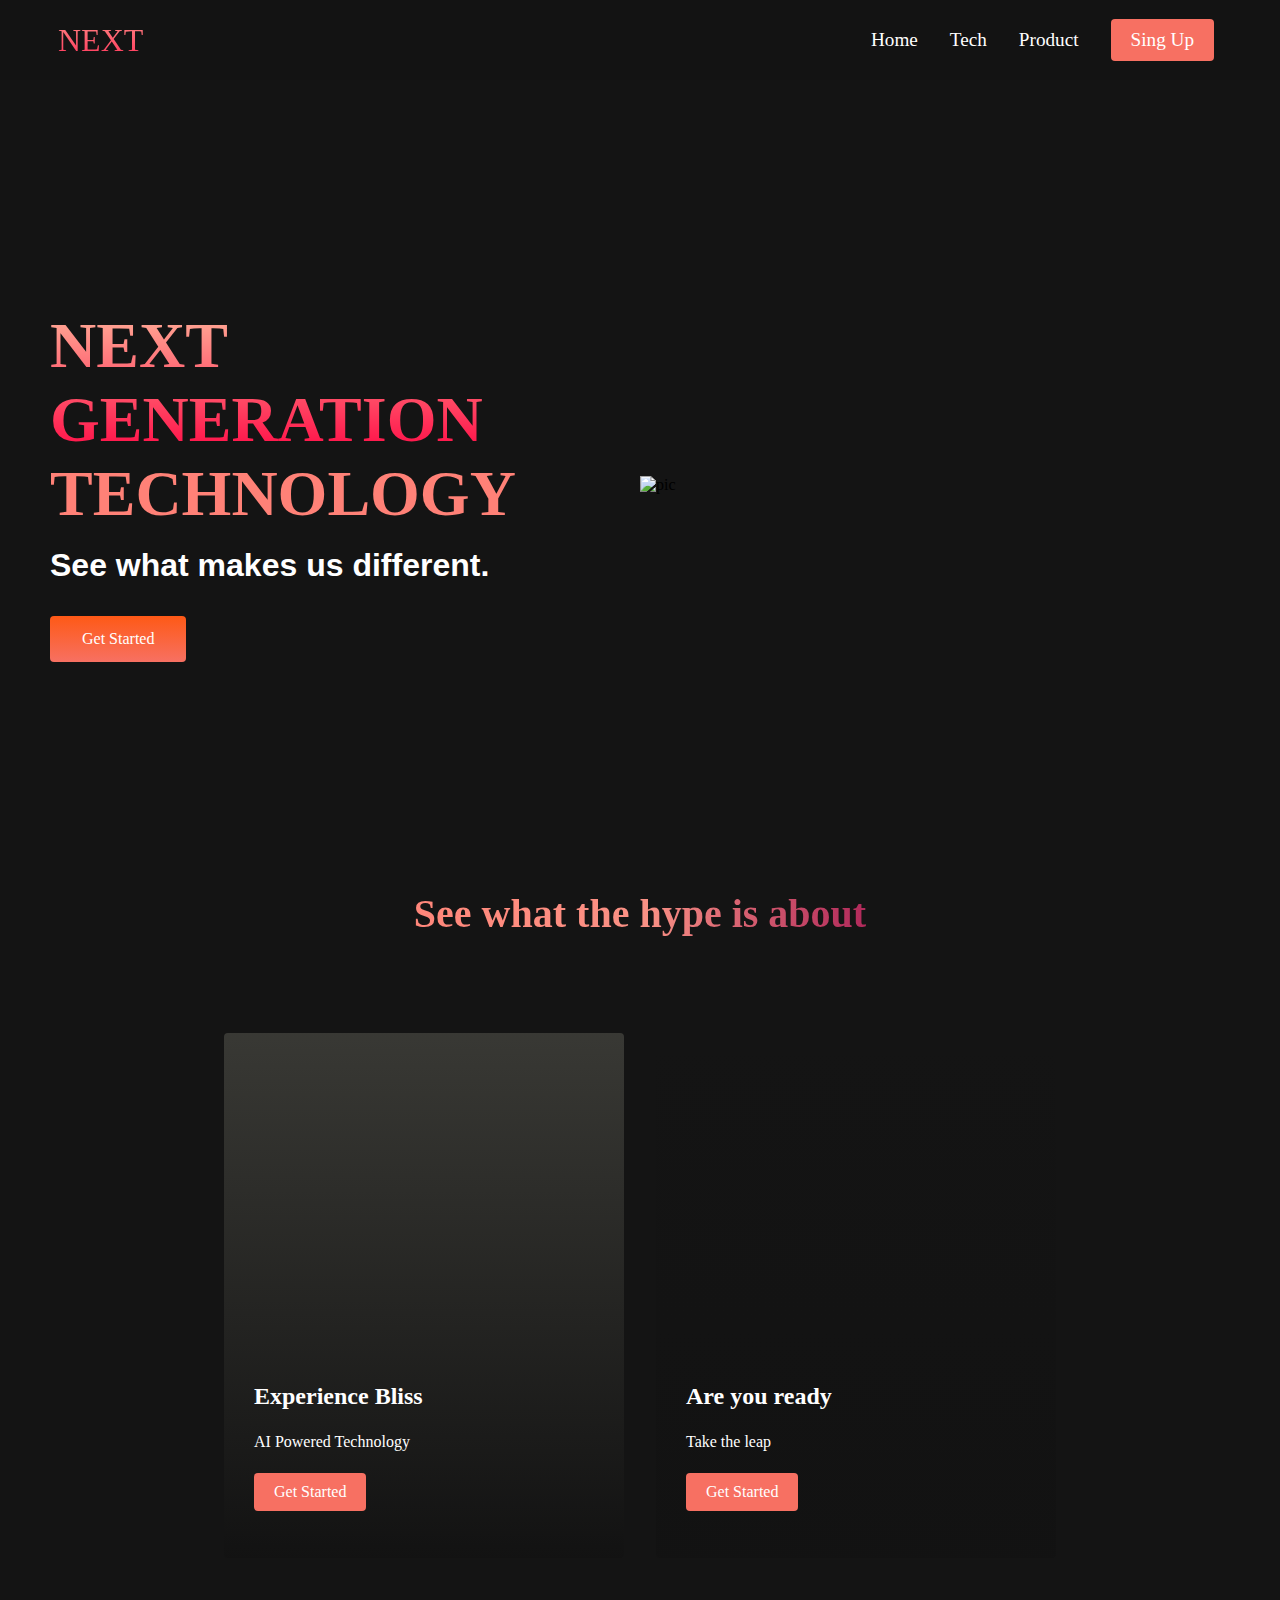
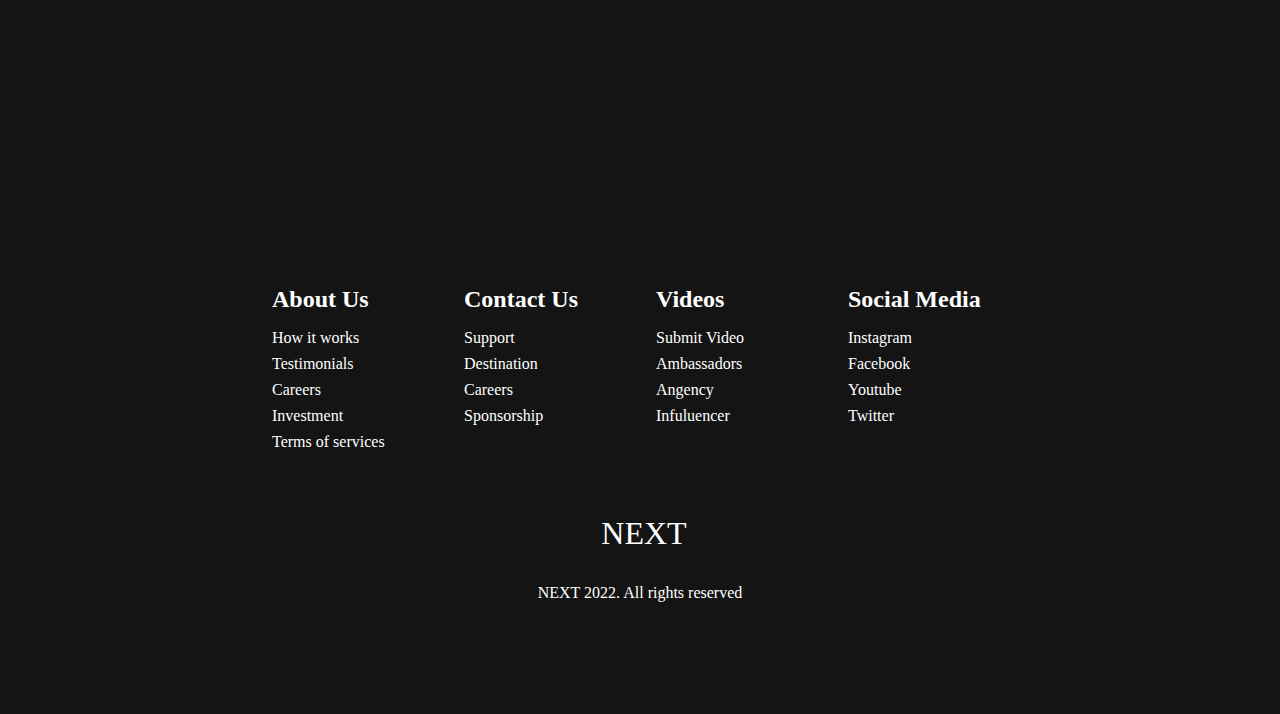
==== index.html @ df103964 "Add files via upload" ====
<!DOCTYPE html>
<html lang="en">

<head>
    <link rel="stylesheet" href="https://use.fontawesome.com/releases/v5.13.0/css/all.css" integrity="sha384-Bfad6CLCknfcloXFOyFnlgtENryhrpZCe29RTifKEixXQZ38WheV+i/6YWSzkz3V" crossorigin="anonymous" />
    <meta charset="UTF-8">
    <meta http-equiv="X-UA-Compatible" content="IE=edge">
    <meta name="viewport" content="width=device-width, initial-scale=1.0">
    <title>NEXT</title>
    <link rel="stylesheet" href="style.css">
</head>

<body>
    <!------navbar section---->
    <nav class="navbar">
        <div class="navbar__container">
            <a href="/" id="navbar__logo"><i class="fas fa-gem"></i> NEXT</a>
            <div class="navbar__toggle" id="mobile-menu">
                <span class="bar"></span>
                <span class="bar"></span>
                <span class="bar"></span>
            </div>
            <ul class="navbar__menu">
                <li class="navbar__item">
                    <a href="/" class="navbar__links">Home</a>
                </li>
                <li class="navbar__item">
                    <a href="Tech.html" class="navbar__links">Tech</a>
                </li>
                <li class="nav bar__item">
                    <a href="/" class="navbar__links">Product</a>
                </li>
                <li class="navbar__btn">
                    <a href="Sing Up.html" class="button">Sing Up</a>
                </li>
            </ul>
        </div>
    </nav>
    <!-----hero section-->
    <div class="main">
        <div class="main__container">
            <div class="main__content">
                <h1>NEXT GENERATION</h1>
                <h2>TECHNOLOGY</h2>
                <p>See what makes us different.</p>
                <button class="main__btn"><a href="/"></a>Get Started</button>
            </div>
            <div class="main__img--ontainer">
                <img src="image/img3 (9).jpg" alt="pic" id="main__img">
            </div>
        </div>

    </div>  

    <!-----Services section-->
    <div class="services">
        <h1>See what the hype is about</h1>
        <div class="services__container">
            <div class="services__card">
              <h2>Experience Bliss</h2>  
              <p>AI Powered Technology</p>
              <button>Get Started</button>   
            </div>
            <div class="services__card">
                <h2>Are you ready</h2>  
                <p>Take the leap</p>
                <button>Get Started</button>   
              </div>
        </div>
    </div>

    <!----footer sectiont-->
    <div class="footer__container">
        <div class="footer__links">
          <div class="footer__link--wrapper">
              <div class="footer__link--items">
                  <h2>About Us</h2>
                  <a href="/sing__up">How it works</a>
                  <a href="/">Testimonials</a>
                  <a href="/">Careers</a>
                  <a href="/">Investment</a>
                  <a href="/">Terms of services</a>
              </div>
              <div class="footer__link--items">
                  <h2>Contact Us</h2>
                  <a href="/">Support</a>
                  <a href="/">Destination</a>
                  <a href="/">Careers</a>
                  <a href="/">Sponsorship</a>
                  
              </div>
          </div>  
          <div class="footer__link--wrapper">
            <div class="footer__link--items">
                <h2>Videos</h2>
                <a href="/">Submit Video</a>
                <a href="/">Ambassadors</a>
                <a href="/">Angency</a>
                <a href="/">Infuluencer</a>
               
            </div>
            <div class="footer__link--items">
                <h2>Social Media</h2>
                <a href="/">Instagram</a>
                <a href="/">Facebook</a>
                <a href="/">Youtube</a>
                <a href="/">Twitter</a>
            </div>
        </div>  
        </div>
        <div class="social__media">
            <div class="social__media--wrap">
                <div class="footer__logo">
                   <a href="/" id="footer__logo"><i class="fas fa-gem"></i>NEXT</a> 
                </div>
                <p class="website__rights">NEXT 2022. All rights reserved</p>
                <div class="social__icons">
                   <a href="/" class="social__icon--link" target="_blank">
                     <i class="fab fa-facebook"></i>   
                   </a> 
                   <a href="/" class="social__icon--link" target="_blank">
                    <i class="fab fa-instagram"></i>   
                  </a>
                  <a href="/" class="social__icon--link" target="_blank">
                    <i class="fab fa-twitter"></i>   
                  </a> 
                  <a href="/" class="social__icon--link" target="_blank">
                    <i class="fab fa-linkedin"></i>   
                  </a> 
                  <a href="/" class="social__icon--link" target="_blank">
                    <i class="fab fa-youtube"></i>   
                  </a>  
                </div>
            </div>
        </div>
    </div>
    <script src="script.js"></script>
</body>

</html>
---- style.css ----
* {
    box-sizing: border-box;
    margin: 0;
    padding: 0;
    font-family: 'Arial, Helvetica, sans-serif';
}

.navbar {
    background: #131313;
    height: 80px;
    display: flex;
    justify-content: center;
    align-items: center;
    font-size: 1.2rem;
    position: sticky;
    top: 0;
    z-index: 999;
}

.navbar__container {
    display: flex;
    justify-content: space-between;
    height: 80px;
    z-index: 1;
    width: 100%;
    max-width: 1300px;
    margin: 0 auto;
    padding: 0 50px;
}

#navbar__logo {
    background-color: #ff8177;
    background-image: linear-gradient(to top, #ff0844 0%, #ffb199 100%);
    background-size: 100%;
    -webkit-background-clip: text;
    -moz-background-clip: text;
    -webkit-text-fill-color: transparent;
    -moz-text-fill-color: transparent;
    display: flex;
    align-items: center;
    cursor: pointer;
    font-size: 2rem
}

.fa-gem {
    margin-right: 0.5rem;
}

.navbar__menu {
    display: flex;
    align-items: center;
    list-style: none;
    text-align: center;
}

.navbar__item {
    height: 80px;
}

.navbar__links {
    color: #fff;
    display: flex;
    align-items: center;
    justify-content: center;
    text-decoration: none;
    padding: 0 1rem;
    height: 100%;
}

.navbar__btn {
    display: flex;
    justify-content: center;
    align-items: center;
    padding: 0 1rem;
    width: 100%;
}
   .button{
    display: flex;
    justify-content: center;
    text-decoration: none;
    padding: 10px 20px;
    height: 100%;
    width: 100%;
    border: none;
    outline: none;
    border-radius: 4px;
    background: #f77062;
    color: #fff;
}
   
       
    .button:hover {
        background: #4837ff;
        transition: all 0.3s ease;
    }
    .navbar__links:hover {
        color: #f77062;
        transition: all 0.3s ease;
    }
    @media screen and (max-width: 960px) {
        .navbar__container {
            display: flex;
            justify-content: space-between;
            height: 80px;
            z-index: 1;
            width: 100%;
            max-width: 1300px;
            padding: 0;
          
        }
        .navbar__menu {
            display: grid;
            grid-template-columns: auto;
            margin: 0;
            width: 100%;
            position: absolute;
            top: -1000px;
            opacity: 0;
            transition: all 0.5s ease;
            height: 50vh;
            z-index: -1;
            background: #131313;
        }
        .navbar__menu.active {
            background: 131313;
            top: 100%;
            opacity: 1;
            transition: all 0.5s ease;
            z-index: 99;
            height: 50vh;
            font-size: 1.6rem;
        }
        #navbar__logo {
            padding-left: 25px;
        }
        .navbar__toggle .bar {
            width: 25px;
            height: 3px;
            margin: 5px auto;
            transition: all 0.3s ease-in-out;
            background: #fff;
        }
        .navbar__item {
            width: 100%;
        }
        .navbar__links {
            text-align: center;
            padding: 2rem;
            width: 100%;
            display: table;
        }
        #mobile-menu {
            position: absolute;
            top: 20%;
            right: 5%;
            transform: translate(5%, 20%);
        }
        .navbar__btn {
            padding-bottom: 2rem;
        }
        .button {
            display: flex;
            justify-content: center;
            align-items: center;
            width: 80%;
            height: 80px; 
            margin: 0;
        }
        .navbar__toggle .bar {
            display: block;
            cursor: pointer;
        }
        #mobile-menu.si-active .bar:nath-child(1) {
            transform: translateY(8px) rotate(45deg);
        }
        #mobile-menu.si-active .bar:nath-child(3) {
            transform: translateY(-8px) rotate(-45deg);
            

        }
    }
    /* hero section*/
    .main__container{
        display: grid;
        grid-template-columns: 1fr 1fr;
        align-items: center;
        justify-content: center;
        margin: 0 auto;
        height: 90vh;
        background-color: #141414;
        z-index: 1;
        width: 100%;
        max-width: 1300px;
        padding: 0 50px;

    }
    .main__content h1{
        font-size: 4rem;
        background-color: #ff8177;
        background-image: linear-gradient(to top, #ff0844 0%, #ffb199 100% );
        background-size: 100%;
        -webkit-background-clip: text;
        -moz-background-clip: text;
        -webkit-text-fill-color: transparent;
        -moz-text-fill-color: transparent;
        
    }
    .main__content h2{
        font-size: 4rem;
        background-color: #ff8177;
       /* background-image: linear-gradient(to top, #b721ff 0%, #21d4fd 100% );*/
        background-size: 100%;
        -webkit-background-clip: text;
        -moz-background-clip: text;
        -webkit-text-fill-color: transparent;
        -moz-text-fill-color: transparent;     
    }
     .main__content p{
         margin-top: 1rem; 
         font-size: 2rem;
         font-weight: 700; 
         color: #fff;
         font-family: Arial, Helvetica, sans-serif;
     }
     .main__btn{
         font-size: 1rem;
         background-image: linear-gradient(to top,
         #f77062 0%, #fe5916 100%);
         padding: 14px 32px;
         border: none;
         border-radius: 4px;
         color: #fff;
         margin-top: 2rem;
         cursor: pointer;
         position: relative;
         transition: all 0.35s;
         outline:  none;
     }
     .main__btn a{
         position: relative;
         z-index: 2;
         color: #fff;
         text-decoration: none; 
     }
     .main__btn:after {
         position: absolute;
         content: '';
         top: 0;
         left: 0;
         width: 0;
         height: 100%;
         background: #4837ff;
         transition: all 0.35s;
         border-radius: 4px;
     } 
     .main__btn:hover{
         color: #fff;
     }
     .main__btn:hover:after{
         width: 100%;
     }
     .main__img--container{
         text-align: center;
     }
     #main__img{
         height: 100%;
         width: 70%;
     }
     /*mobile responsive*/
     @medial screen and (max-width: 768px){
         .main__container{
             display: grid;
             grid-template-columns:auto;
             justify-self; center;
             width: 100%;
             margin: 0 auto;
             height: 90vh;
         }
         .main__content{
             text-aling: center;
             margin-bottom: 4rem;
         }
         .main__content h1{
             font-size: 2.5rem;
             margin-top: 2rem;
         }
         .main__content h2{
             font-size: 3rem;
         }
         .main__content p{
             margin-top: 1rem;
             font-size: 1.5rem;
         }
     }

     @media screen and (max-width: 480px){
        .main__content h1{
            font-size: 2rem;
            margin-top: 3rem;
        }
        .main__content h2{
            font-size: 2rem;
        }
        .main__content p{
            margin-top: 2rem;
            font-size: 1.5rem;
        }
        .main__btn{
            padding: 12px 36px;
            margin: 2.5rem 0;
        }
     }
     /* services*/
     .services{
         background: #141414;
         display: flex;
         flex-direction: column;
         align-items: center;
         height: 100vh;
     }
     .services h1{
         background-color: #ff8177;
         background-image: linear-gradient(
             to right, #ff8177 0%,
             #ff867a 0%,
             #ff8c7f 21%,
             #f99185 52%,
             #cf556c 78%,
             #b12a5b 100%    
         );
         background-size:100%;
         margin-bottom: 5rem;
         font-size: 2.5rem;
         -webkit-background-clip: text;
         -moz-background-clip: text;
         -webkit-text-fill-color: transparent;
         -moz-text-fill-color: transparent;     
     }
     .services__container{
         display: flex;
         justify-content: center;
         flex-wrap: wrap;
     }
.services__card{
    margin: 1rem;
    height: 525px;
    width: 400px;
    border-radius: 4px;
    background-image: linear-gradient(to bottom,
    rgba(71, 71, 65, 0.712) 0%, rgba(17, 17,17,0.6) 100%),
    url('/image/pexel2.jpg');
    background-size: cover;
    position: relative;
    color: #fff;
}
.services__card:nth-child(2){
    margin: 1rem;
    height: 525px;
    width: 400px;
    border-radius: 4px;
    background-image: linear-gradient(to bottom,
    rgba(0, 0, 0, 0) 0%, rgba(17, 17, 17, 0.6) 100%),
    url('/image/pexels.jpg');
 

}
.services h2{
    position: absolute;
    top: 350px;
    left: 30px;
}
.services__card p{
    position: absolute;
    top: 400px;
    left: 30px;
}
.services__card button{
    color: #fff;
    padding: 10px 20px;
    border: none;
    outline: none;
    border-radius: 4px;
    background: #f77062;
    position: absolute;
    top: 440px;
    left: 30px;
    font-size: 1rem;
    cursor: pointer;
}

.services__card:hover{
    transform: scale(1.075);
    transition: 0.2s ease-in;
    cursor: pointer;
}
@media screen and (max-width: 960px) {
    .services{
        height: 1600px;
    }
    .services h1{
        font-size: 2rem;
        margin-top: 12rem;
    } 
}

@media screen and (max-width: 480px){
    .services{
        height: 1400px;
    }
    .services h1 {
      font-size: 1.2rem;  
    }
    .services__card{
        width: 300px;
    }

}
/*footer css*/
.footer__container{
    background-color: #141414;
    padding: 5rem 0;
    display: flex;
    flex-direction: column;
    justify-content: center;
    align-items: center;
}

#footer__logo{
    color: #fff;
    display: flex;
    align-items: center;
    cursor: pointer;
    text-decoration: none;
    font-size: 2rem;
}
.footer__links{
    width: 100%;
    max-width: 1000px;
    display: flex;
    justify-content: center;
}

.footer__link--wrapper{
    display: flex;
}

.footer__link--items{
    display: flex;
    flex-direction: column;
    align-items: flex-start;
    margin: 16px;
    text-align: left;
    width: 160px;box-sizing: border-box;
}

.footer__link--items h2{
   margin-bottom: 16px;
}

.footer__link--items > h2{
    color: #fff;
}

.footer__link--items a{
    color: #fff;
    text-decoration: none;
    margin-bottom: 0.5rem;
}

.footer__link--items a:hover{
    color: rgb(219, 57, 57);
    transition: 0.3s ease-out;
}

/*Social icons*/
.social__icon--link{
  color: #fff;
  font-size: 24px;  
}

.social__media{
    max-width: 1000px;
    width: 100%;
}

.social__media--wrap{
    display: flex;
    justify-content: space-between;
    align-items: center;
    width: 90%;
    max-width: 1000px;
    margin: 40px auto 0 auto;
}
.social__icons{
   display: flex;
   flex-wrap: wrap;
   justify-content: space-between;
   align-items: center;
   width: 240px; 
}

.social__logo{
    color: #fff;
    justify-self: flex-start;
    margin-left: 20px;
    cursor: pointer;
    text-decoration: none;
    font-size: 2rem;
    display: flex;
    align-items: center;
    margin-bottom: 16px;
}

.website__rights {
   color: #fff;
}

'@media  screen and (max-width: 820px) {
    .footer__links{
        padding: 2rem;
    }

    #footer__logo{
        margin-bottom: 2rem;
    }

    .website__rights{
        margin-bottom: 2rem;
    }
    .footer__links--wrapper{
        flex-direction: column;
    }
    
    .social__media--wrap{
        flex-direction: column;
    }
}

@media screen and (max-width: 400px) {
    .footer__link--items{
        margin: 0;
        padding: 10px;
        width: 100%;
    }
    
}
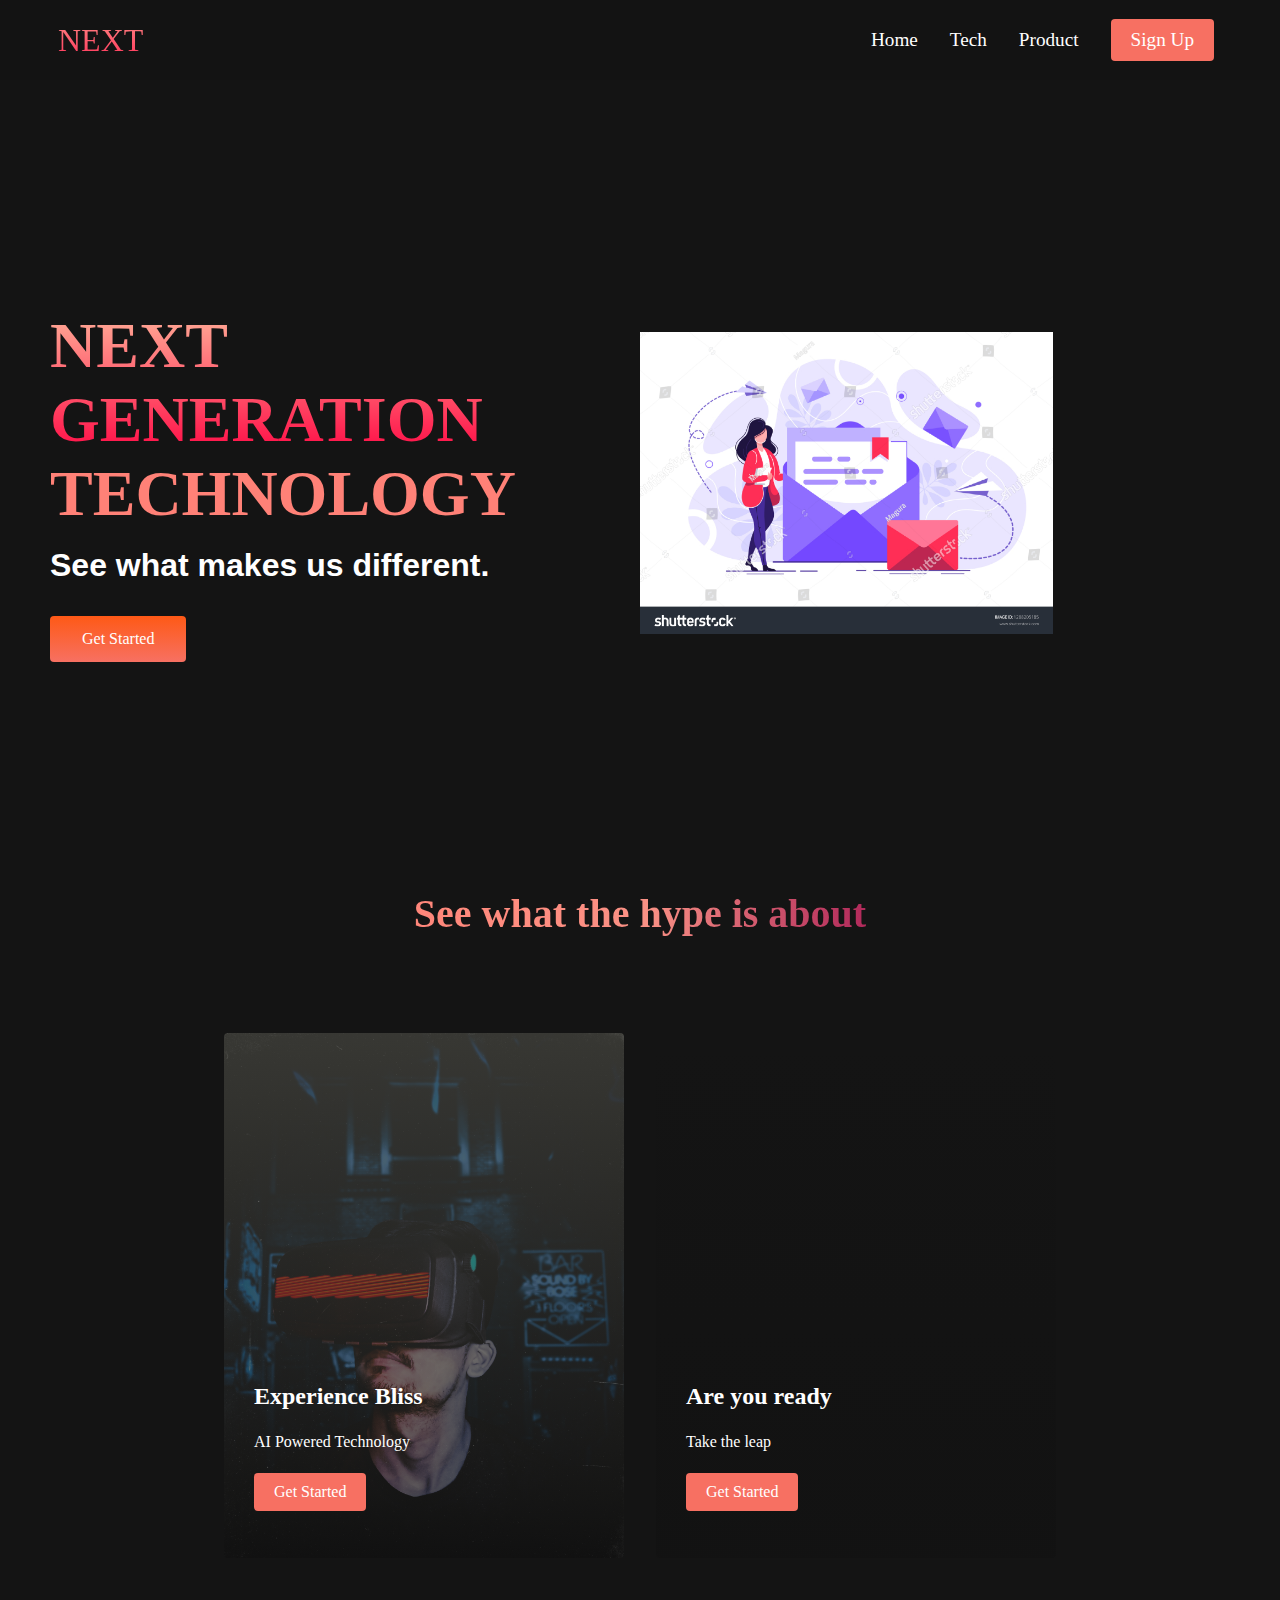
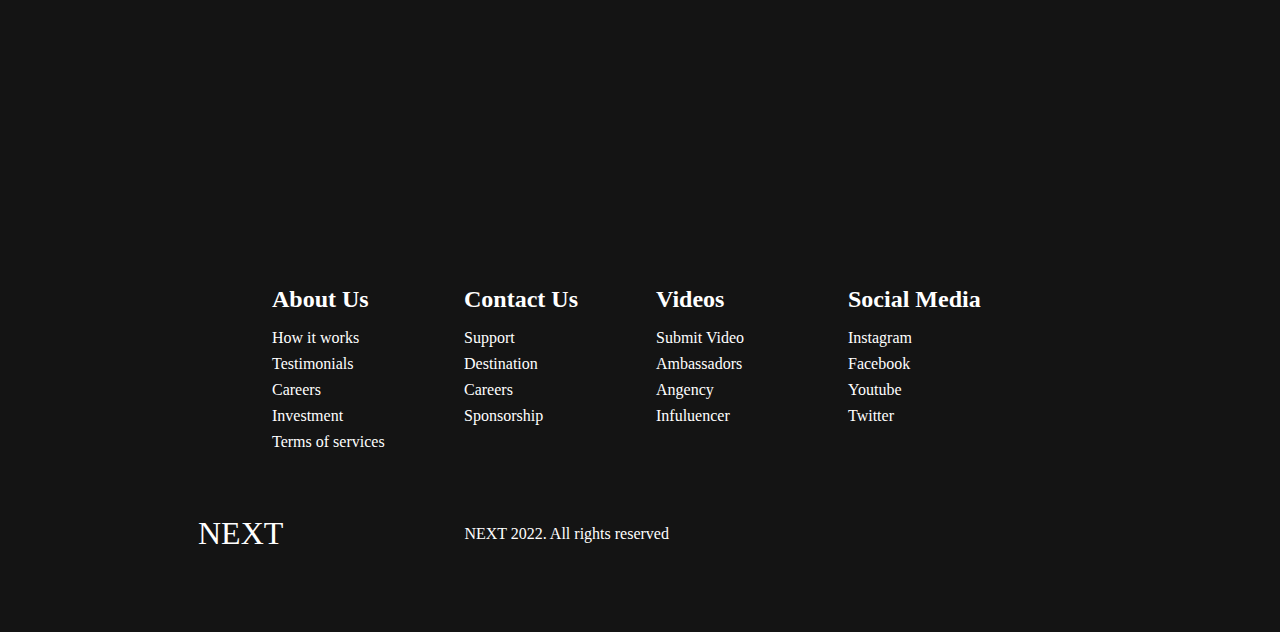
==== commit 8b857ecc: "changes" ====
--- a/index.html
+++ b/index.html
@@ -31,7 +31,7 @@
                     <a href="/" class="navbar__links">Product</a>
                 </li>
                 <li class="navbar__btn">
-                    <a href="Sing Up.html" class="button">Sing Up</a>
+                    <a href="signup.html" class="button">Sign Up</a>
                 </li>
             </ul>
         </div>
--- a/style.css
+++ b/style.css
@@ -515,7 +515,7 @@
    color: #fff;
 }
 
-'@media  screen and (max-width: 820px) {
+@media  screen and (max-width: 820px) {
     .footer__links{
         padding: 2rem;
     }
